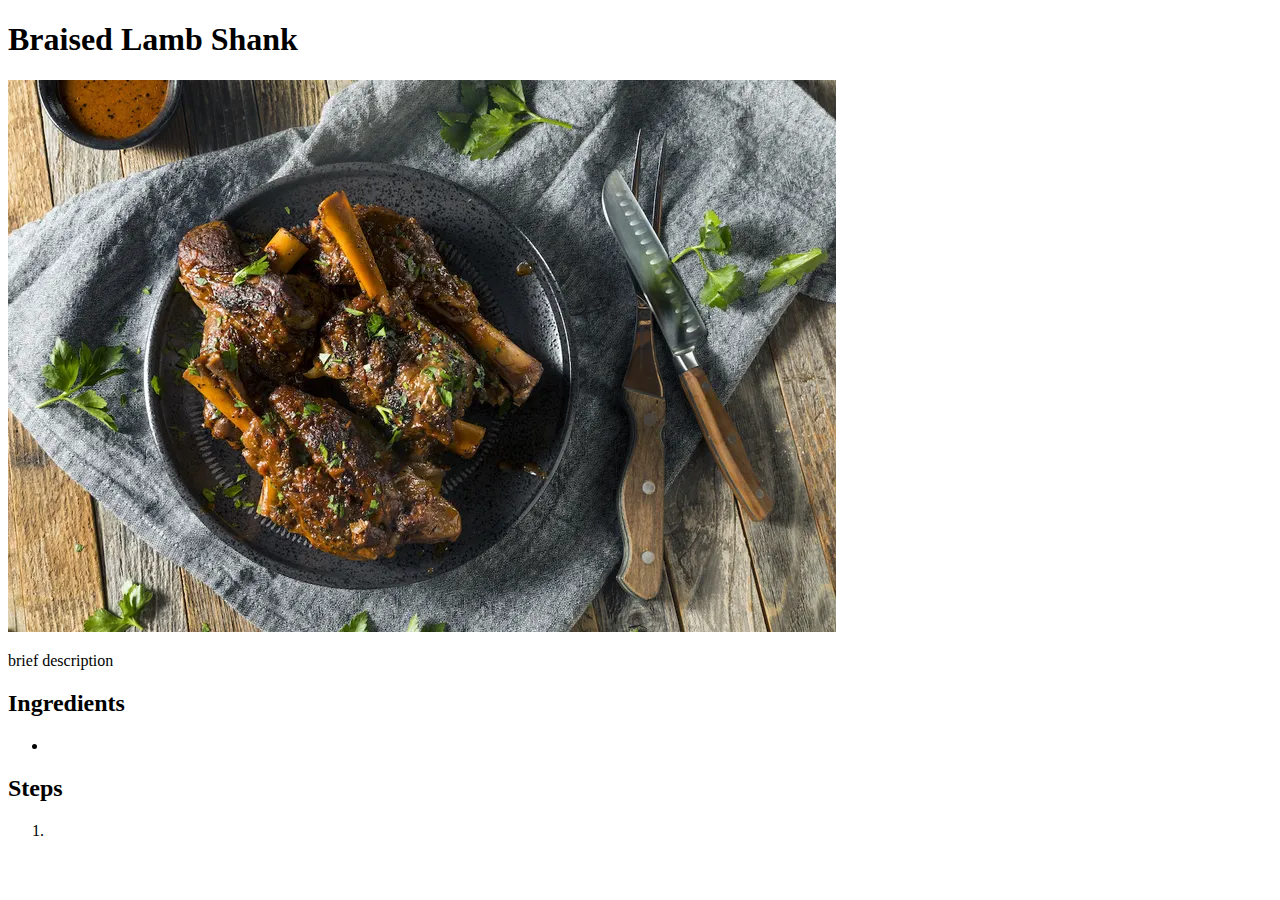
==== recipes/lamb.html @ 5c50f1d3 "Add website structure" ====
<!DOCTYPE html>
<html lang="en">
    <head>
        <meta charset="utf-8">
        <title>Braised Lamb</title>
    </head>
    <Body>
        <h1>Braised Lamb Shank</h1>
        <img src="../images/lamb.jpg"> 
        <p>brief description</p>
        <h2>Ingredients</h2>
    
        <ul>
            <li></li>
        </ul>
        <h2>Steps</h2>
        <ol>
            <li></li>
        </ol>
    </Body>
</html>
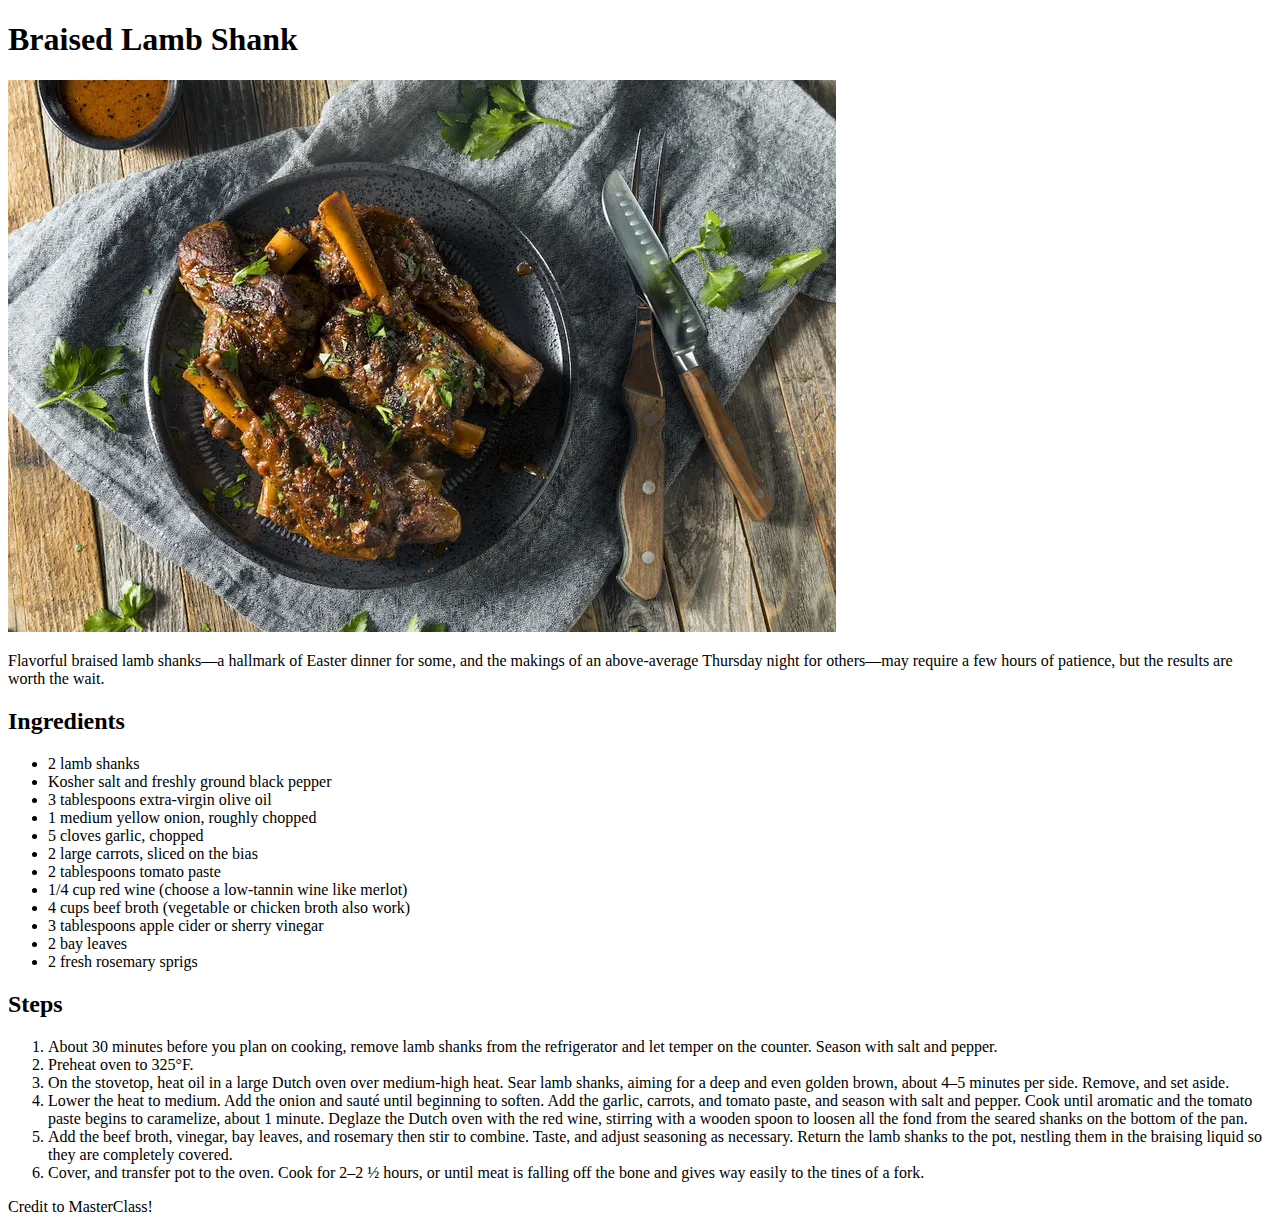
==== commit 3baabb06: "Add content for recipes" ====
--- a/recipes/lamb.html
+++ b/recipes/lamb.html
@@ -7,15 +7,50 @@
     <Body>
         <h1>Braised Lamb Shank</h1>
         <img src="../images/lamb.jpg"> 
-        <p>brief description</p>
+        <p>Flavorful braised lamb shanks—a hallmark of Easter dinner for some, 
+            and the makings of an above-average Thursday night for others—may require a few hours of patience, 
+            but the results are worth the wait.</p>
         <h2>Ingredients</h2>
     
         <ul>
-            <li></li>
+            <li>2 lamb shanks</li>
+            <li>Kosher salt and freshly ground black pepper</li>
+            <li>3 tablespoons extra-virgin olive oil</li>
+            <li>1 medium yellow onion, roughly chopped</li>
+            <li>5 cloves garlic, chopped</li>
+            <li>2 large carrots, sliced on the bias</li>
+            <li>2 tablespoons tomato paste</li>
+            <li>1/4 cup red wine (choose a low-tannin wine like merlot)</li>
+            <li>4 cups beef broth (vegetable or chicken broth also work)</li>
+            <li>3 tablespoons apple cider or sherry vinegar</li>
+            <li>2 bay leaves </li>
+            <li>2 fresh rosemary sprigs</li>
         </ul>
         <h2>Steps</h2>
         <ol>
-            <li></li>
+            <li>About 30 minutes before you plan on cooking, remove lamb shanks from the refrigerator 
+                and let temper on the counter. Season with salt and pepper. 
+            </li>
+            <li>Preheat oven to 325°F.</li>
+            <li>On the stovetop, heat oil in a large Dutch oven over medium-high heat. 
+                Sear lamb shanks, aiming for a deep and even golden brown, about 4–5 minutes per side. 
+                Remove, and set aside.
+            </li>
+            <li>Lower the heat to medium. Add the onion and sauté until beginning to soften. 
+                Add the garlic, carrots, and tomato paste, and season with salt and pepper. 
+                Cook until aromatic and the tomato paste begins to caramelize, about 1 minute. 
+                Deglaze the Dutch oven with the red wine, stirring with a wooden spoon to loosen all the fond from the seared shanks 
+                on the bottom of the pan. 
+            </li>
+            <li>Add the beef broth, vinegar, bay leaves, and rosemary then stir to combine. 
+                Taste, and adjust seasoning as necessary. Return the lamb shanks to the pot, 
+                nestling them in the braising liquid so they are completely covered.
+             </li>
+            <li>Cover, and transfer pot to the oven. Cook for 2–2 ½ hours, or until meat is falling off the bone 
+                and gives way easily to the tines of a fork.
+
+            </li>
         </ol>
+        <p>Credit to MasterClass!</p>
     </Body>
 </html>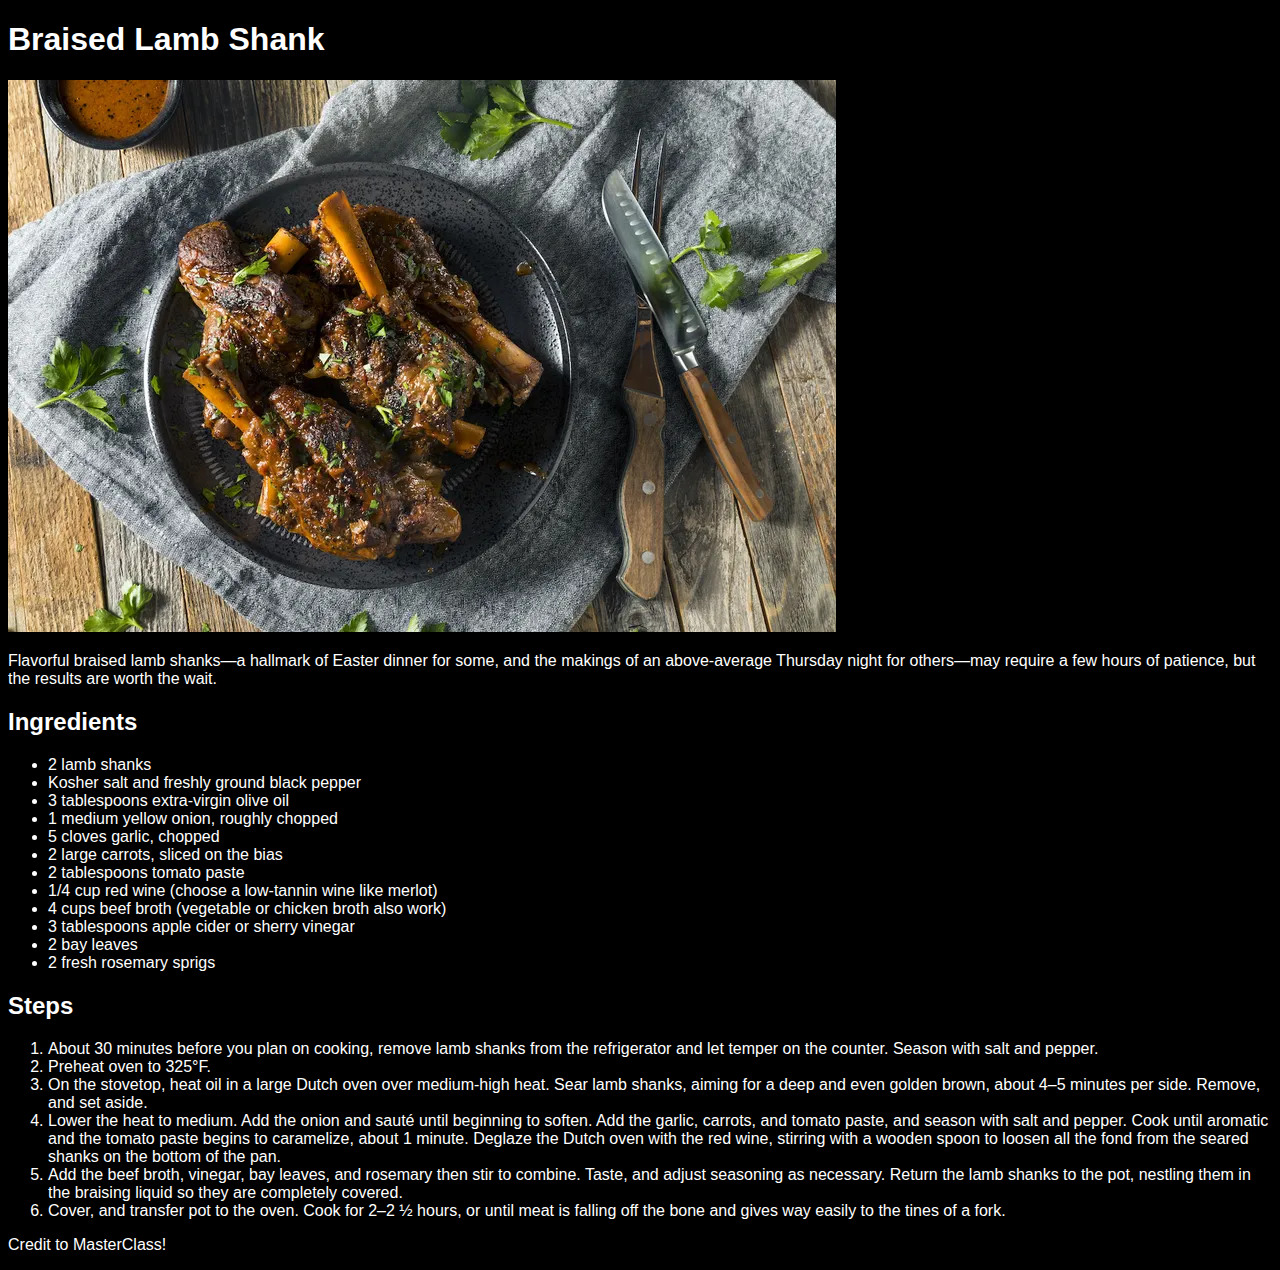
==== commit d7186ca4: "Change style to dark mode" ====
--- a/recipes/lamb.html
+++ b/recipes/lamb.html
@@ -3,6 +3,7 @@
     <head>
         <meta charset="utf-8">
         <title>Braised Lamb</title>
+        <link rel="stylesheet" href="../style.css">
     </head>
     <Body>
         <h1>Braised Lamb Shank</h1>
--- a/style.css
+++ b/style.css
@@ -0,0 +1,6 @@
+* {
+    background-color: black;
+    color: white;
+    font-family: 'Lucida Sans', 'Lucida Sans Regular', 'Lucida Grande', 'Lucida Sans Unicode', Geneva, Verdana, sans-serif;
+}
+
